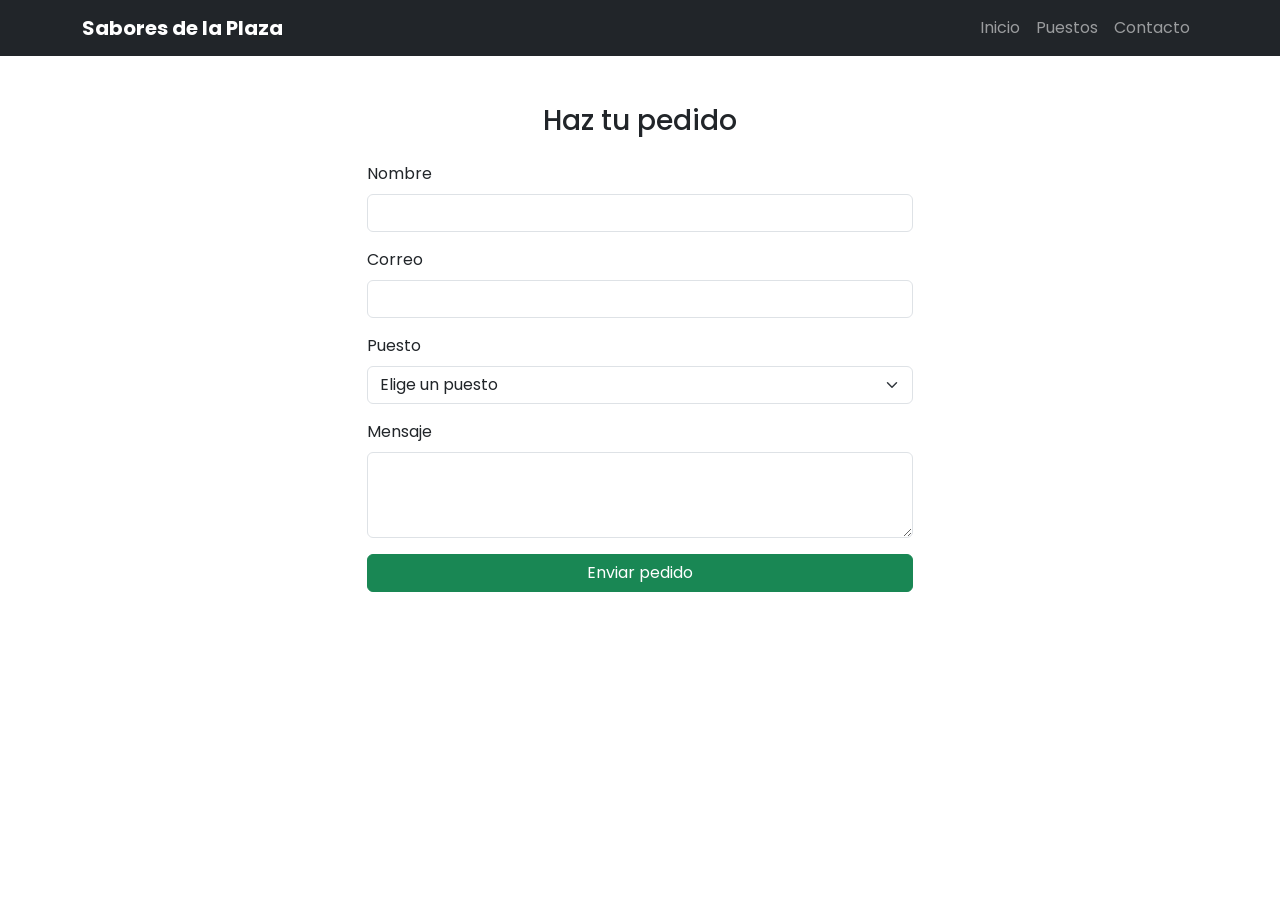
==== plaza/contacto.html @ 4985a220 "taller resuelto" ====
<!--
============================================================
Página CONTACTO Y PEDIDOS · Sabores de la Plaza
Ejercicios 01, 02, 06, 07 y 08
============================================================
Escribe tu HTML DEBAJO de este comentario.

Ejercicios 01 y 02 · Igual que en index.html
  - Bootstrap instalado y la MISMA barra de navegación.

Ejercicio 06 · El formulario
  - Campos: nombre (type="text"), teléfono o correo (type="tel" o
    type="email"), un <select> con al menos 3 puestos y un
    <textarea> para el mensaje.
  - Cada campo con su <label for="..."> igual a su id.
  - Clases de Bootstrap: form-control (form-select en el select).
  - Un <button type="submit"> con btn y un color (btn-primary…).
  - Centrado y sin ocupar todo el ancho en pantalla grande:
    la fila con justify-content-center y la columna menor a 12.

Ejercicio 07 · Más componentes de la documentación
  - Preguntas frecuentes (Components → Accordion), al menos 3.
  - Y uno de estos dos: un modal (Components → Modal) o unas
    pestañas (Components → Navs and tabs). Aquí o en otra página.

Ejercicio 08 · La letra
  - El mismo <link> de Google Fonts que en index.html.
============================================================
-->
<!DOCTYPE html>
<html lang="es">
<head>
  <link rel="preconnect" href="https://fonts.googleapis.com">
  <link rel="preconnect" href="https://fonts.gstatic.com" crossorigin>
  <link href="https://fonts.googleapis.com/css2?family=Poppins:wght@400;600;700&display=swap" rel="stylesheet">
  <meta charset="UTF-8">
  <meta name="viewport" content="width=device-width, initial-scale=1.0">
  <title>Contacto de la Plaza</title>
  <link href="https://cdn.jsdelivr.net/npm/bootstrap@5.3.8/dist/css/bootstrap.min.css" rel="stylesheet" integrity="sha384-sRIl4kxILFvY47J16cr9ZwB07vP4J8+LH7qKQnuqkuIAvNWLzeN8tE5YBujZqJLB" crossorigin="anonymous">
  <link href="styles.css" rel="stylesheet">
</head>
<body>
  <nav class="navbar navbar-expand-lg bg-dark" data-bs-theme="dark">
  <div class="container">
    <a class="navbar-brand fw-bold" href="index.html">Sabores de la Plaza</a>
    <button class="navbar-toggler" type="button" data-bs-toggle="collapse" data-bs-target="#menuPrincipal" aria-controls="menuPrincipal" aria-expanded="false" aria-label="Abrir menú">
      <span class="navbar-toggler-icon"></span>
    </button>
    <div class="collapse navbar-collapse" id="menuPrincipal">
      <ul class="navbar-nav ms-auto">
        <li class="nav-item"><a class="nav-link" href="index.html">Inicio</a></li>
        <li class="nav-item"><a class="nav-link" href="puestos.html">Puestos</a></li>
        <li class="nav-item"><a class="nav-link" href="contacto.html">Contacto</a></li>
      </ul>
    </div>
  </div>
</nav>
  <script src="https://cdn.jsdelivr.net/npm/bootstrap@5.3.8/dist/js/bootstrap.bundle.min.js" integrity="sha384-FKyoEForCGlyvwx9Hj09JcYn3nv7wiPVlz7YYwJrWVcXK/BmnVDxM+D2scQbITxI" crossorigin="anonymous"></script>
</body>
<main class="container py-5">
  <div class="row justify-content-center">
    <div class="col-12 col-md-8 col-lg-6">
      <h1 class="h3 mb-4 text-center">Haz tu pedido</h1>
      <form>
        <div class="mb-3">
          <label for="nombre" class="form-label">Nombre</label>
          <input type="text" class="form-control" id="nombre" required>
        </div>
        <div class="mb-3">
          <label for="correo" class="form-label">Correo</label>
          <input type="email" class="form-control" id="correo" required>
        </div>
        <div class="mb-3">
          <label for="puesto" class="form-label">Puesto</label>
          <select class="form-select" id="puesto" required>
            <option value="" selected disabled>Elige un puesto</option>
            <option value="frutas">Frutas</option>
            <option value="panaderia">Panadería</option>
            <option value="almuerzos">Almuerzos</option>
          </select>
        </div>
        <div class="mb-3">
          <label for="mensaje" class="form-label">Mensaje</label>
          <textarea class="form-control" id="mensaje" rows="3"></textarea>
        </div>
        <div class="d-grid">
          <button type="submit" class="btn btn-success">Enviar pedido</button>
        </div>
      </form>
    </div>
  </div>
</main>
</html>
---- plaza/styles.css ----
/*
============================================================
Ejercicio 08 · La identidad visual de Sabores de la Plaza
============================================================
El cliente pidió "nuestros propios colores, no el azul de todos
los sitios" y "una letra que se sienta cálida".
Escribe tu CSS DEBAJO de este comentario.

  - En :root, cambia --bs-primary y --bs-primary-rgb por tu color
    principal (el mismo color: uno en hexadecimal y otro en números).
  - En :root, cambia --bs-body-font-family por la fuente que traes
    de Google Fonts (el mismo nombre que va en el <link>).
  - Una regla para .btn-primary que cambie --bs-btn-bg (y si
    quieres, --bs-btn-border-color y --bs-btn-hover-bg).

Recuerda: este archivo se enlaza DESPUÉS de Bootstrap.
La paleta es tuya: colores cálidos de plaza de mercado.
============================================================
*/
:root {
  --bs-primary: #2e7d32;
  --bs-primary-rgb: 46, 125, 50;
}

body {
  font-family: "Poppins", sans-serif;
}
.btn-primary {
  --bs-btn-bg: #2e7d32;
  --bs-btn-border-color: #2e7d32;
  --bs-btn-hover-bg: #1b5e20;
  --bs-btn-hover-border-color: #1b5e20;
  --bs-btn-active-bg: #1b5e20;
  --bs-btn-active-border-color: #1b5e20;
}
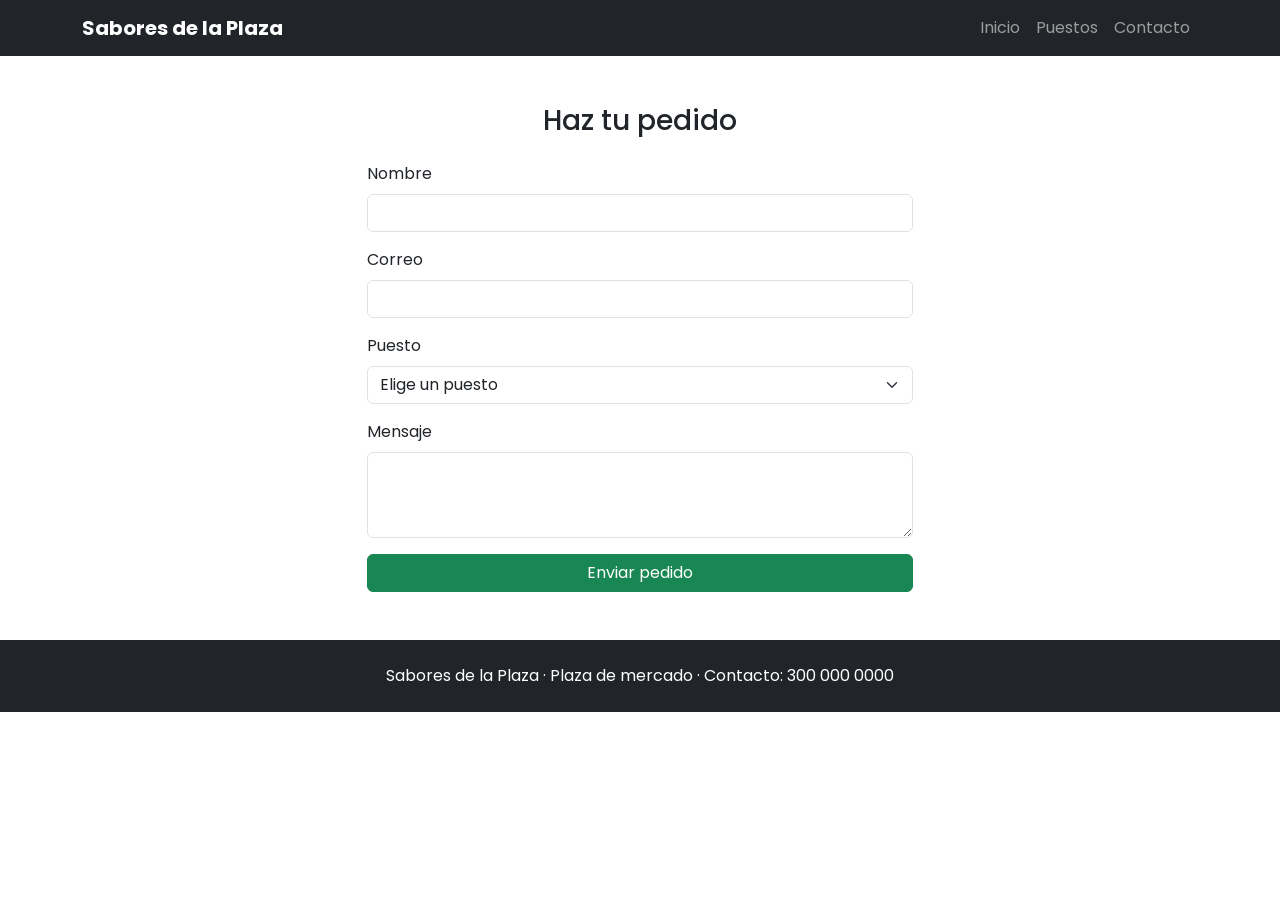
==== commit fbe96a4a: "Corrijo estructura de contacto.html y posición del script" ====
--- a/plaza/contacto.html
+++ b/plaza/contacto.html
@@ -26,68 +26,75 @@
 Ejercicio 08 · La letra
   - El mismo <link> de Google Fonts que en index.html.
 ============================================================
--->
-<!DOCTYPE html>
+--><!DOCTYPE html>
 <html lang="es">
 <head>
+  <meta charset="UTF-8">
+  <meta name="viewport" content="width=device-width, initial-scale=1.0">
+  <title>Contacto de la Plaza</title>
   <link rel="preconnect" href="https://fonts.googleapis.com">
   <link rel="preconnect" href="https://fonts.gstatic.com" crossorigin>
   <link href="https://fonts.googleapis.com/css2?family=Poppins:wght@400;600;700&display=swap" rel="stylesheet">
-  <meta charset="UTF-8">
-  <meta name="viewport" content="width=device-width, initial-scale=1.0">
-  <title>Contacto de la Plaza</title>
   <link href="https://cdn.jsdelivr.net/npm/bootstrap@5.3.8/dist/css/bootstrap.min.css" rel="stylesheet" integrity="sha384-sRIl4kxILFvY47J16cr9ZwB07vP4J8+LH7qKQnuqkuIAvNWLzeN8tE5YBujZqJLB" crossorigin="anonymous">
   <link href="styles.css" rel="stylesheet">
 </head>
 <body>
   <nav class="navbar navbar-expand-lg bg-dark" data-bs-theme="dark">
-  <div class="container">
-    <a class="navbar-brand fw-bold" href="index.html">Sabores de la Plaza</a>
-    <button class="navbar-toggler" type="button" data-bs-toggle="collapse" data-bs-target="#menuPrincipal" aria-controls="menuPrincipal" aria-expanded="false" aria-label="Abrir menú">
-      <span class="navbar-toggler-icon"></span>
-    </button>
-    <div class="collapse navbar-collapse" id="menuPrincipal">
-      <ul class="navbar-nav ms-auto">
-        <li class="nav-item"><a class="nav-link" href="index.html">Inicio</a></li>
-        <li class="nav-item"><a class="nav-link" href="puestos.html">Puestos</a></li>
-        <li class="nav-item"><a class="nav-link" href="contacto.html">Contacto</a></li>
-      </ul>
+    <div class="container">
+      <a class="navbar-brand fw-bold" href="index.html">Sabores de la Plaza</a>
+      <button class="navbar-toggler" type="button" data-bs-toggle="collapse" data-bs-target="#menuPrincipal" aria-controls="menuPrincipal" aria-expanded="false" aria-label="Abrir menú">
+        <span class="navbar-toggler-icon"></span>
+      </button>
+      <div class="collapse navbar-collapse" id="menuPrincipal">
+        <ul class="navbar-nav ms-auto">
+          <li class="nav-item"><a class="nav-link" href="index.html">Inicio</a></li>
+          <li class="nav-item"><a class="nav-link" href="puestos.html">Puestos</a></li>
+          <li class="nav-item"><a class="nav-link" href="contacto.html">Contacto</a></li>
+        </ul>
+      </div>
     </div>
-  </div>
-</nav>
+  </nav>
+
+  <main class="container py-5">
+    <div class="row justify-content-center">
+      <div class="col-12 col-md-8 col-lg-6">
+        <h1 class="h3 mb-4 text-center">Haz tu pedido</h1>
+        <form>
+          <div class="mb-3">
+            <label for="nombre" class="form-label">Nombre</label>
+            <input type="text" class="form-control" id="nombre" required>
+          </div>
+          <div class="mb-3">
+            <label for="correo" class="form-label">Correo</label>
+            <input type="email" class="form-control" id="correo" required>
+          </div>
+          <div class="mb-3">
+            <label for="puesto" class="form-label">Puesto</label>
+            <select class="form-select" id="puesto" required>
+              <option value="" selected disabled>Elige un puesto</option>
+              <option value="frutas">Frutas</option>
+              <option value="panaderia">Panadería</option>
+              <option value="almuerzos">Almuerzos</option>
+            </select>
+          </div>
+          <div class="mb-3">
+            <label for="mensaje" class="form-label">Mensaje</label>
+            <textarea class="form-control" id="mensaje" rows="3"></textarea>
+          </div>
+          <div class="d-grid">
+            <button type="submit" class="btn btn-success">Enviar pedido</button>
+          </div>
+        </form>
+      </div>
+    </div>
+  </main>
+
+  <footer class="bg-dark text-white text-center py-4">
+    <div class="container">
+      <p class="mb-0">Sabores de la Plaza · Plaza de mercado · Contacto: 300 000 0000</p>
+    </div>
+  </footer>
+
   <script src="https://cdn.jsdelivr.net/npm/bootstrap@5.3.8/dist/js/bootstrap.bundle.min.js" integrity="sha384-FKyoEForCGlyvwx9Hj09JcYn3nv7wiPVlz7YYwJrWVcXK/BmnVDxM+D2scQbITxI" crossorigin="anonymous"></script>
 </body>
-<main class="container py-5">
-  <div class="row justify-content-center">
-    <div class="col-12 col-md-8 col-lg-6">
-      <h1 class="h3 mb-4 text-center">Haz tu pedido</h1>
-      <form>
-        <div class="mb-3">
-          <label for="nombre" class="form-label">Nombre</label>
-          <input type="text" class="form-control" id="nombre" required>
-        </div>
-        <div class="mb-3">
-          <label for="correo" class="form-label">Correo</label>
-          <input type="email" class="form-control" id="correo" required>
-        </div>
-        <div class="mb-3">
-          <label for="puesto" class="form-label">Puesto</label>
-          <select class="form-select" id="puesto" required>
-            <option value="" selected disabled>Elige un puesto</option>
-            <option value="frutas">Frutas</option>
-            <option value="panaderia">Panadería</option>
-            <option value="almuerzos">Almuerzos</option>
-          </select>
-        </div>
-        <div class="mb-3">
-          <label for="mensaje" class="form-label">Mensaje</label>
-          <textarea class="form-control" id="mensaje" rows="3"></textarea>
-        </div>
-        <div class="d-grid">
-          <button type="submit" class="btn btn-success">Enviar pedido</button>
-        </div>
-      </form>
-    </div>
-  </div>
-</main>
 </html>
